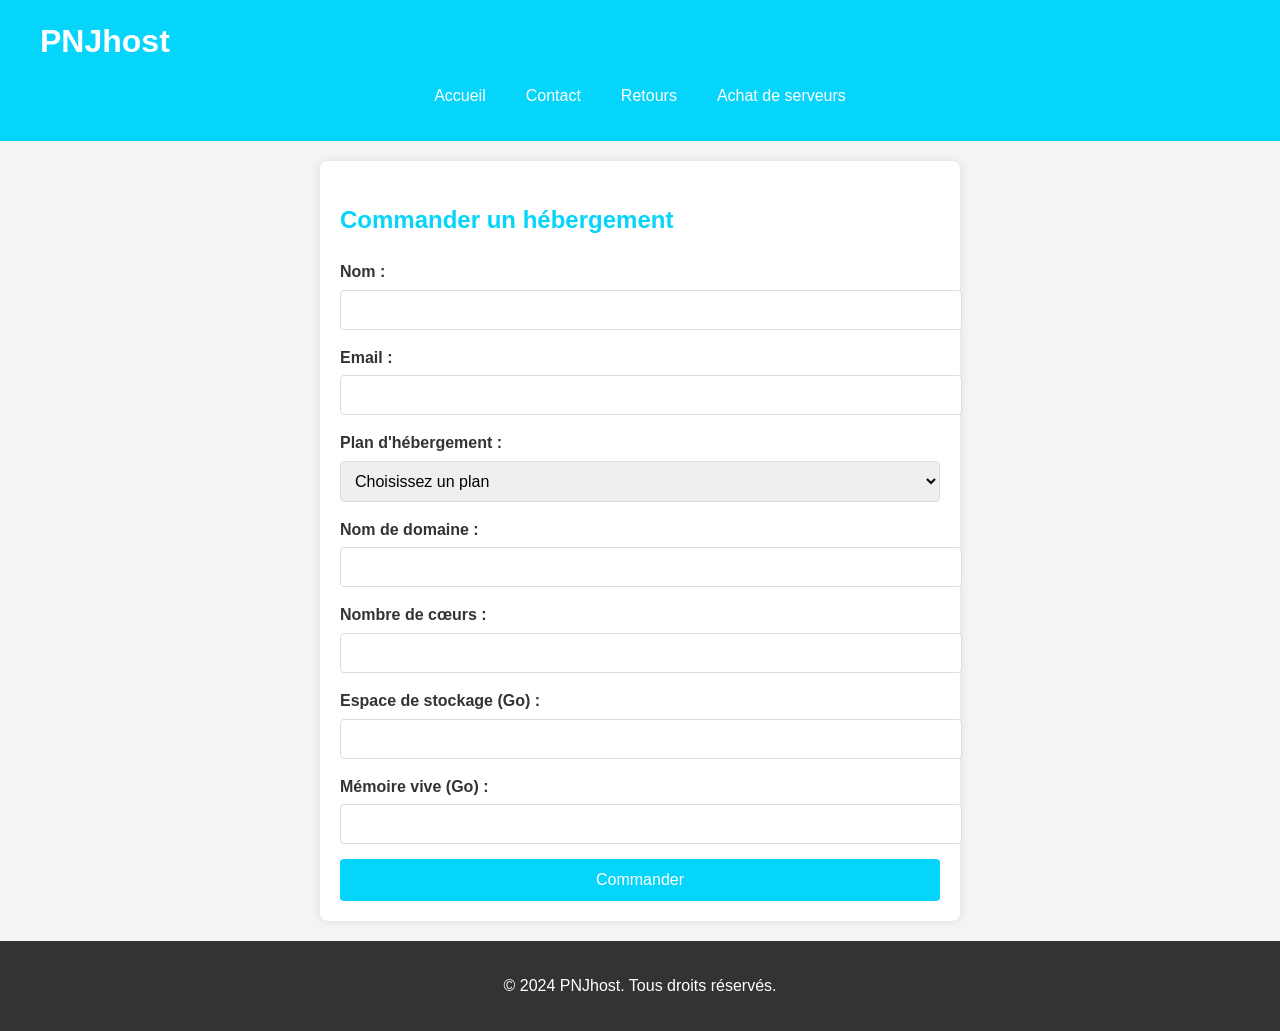
==== achatserveurs.html @ 233f9421 "Add files via upload" ====
<!DOCTYPE html>
<html lang="fr">
<head>
    <meta charset="UTF-8">
    <meta name="viewport" content="width=device-width, initial-scale=1.0">
    <meta name="description" content="Commandez votre hébergement personnalisé chez PNJhost">
    <title>PNJhost - Commander un hébergement</title>
    <style>
        :root {
            --primary-color: #05d5fa;
            --secondary-color: #0388a6;
            --background-color: #f4f4f4;
            --text-color: #333;
        }

        body {
            font-family: 'Arial', sans-serif;
            line-height: 1.6;
            margin: 0;
            padding: 0;
            background-color: var(--background-color);
            color: var(--text-color);
        }

        .container {
            max-width: 1200px;
            margin: 0 auto;
            padding: 0 20px;
        }

        header {
            background-color: var(--primary-color);
            color: #fff;
            padding: 1rem;
        }

        header h1 {
            margin: 0;
            font-size: 2rem;
        }

        nav ul {
            list-style-type: none;
            padding: 0;
            display: flex;
            justify-content: center;
            flex-wrap: wrap;
        }

        nav ul li {
            margin: 0 10px;
        }

        nav ul li a {
            color: #fff;
            text-decoration: none;
            padding: 5px 10px;
            border-radius: 5px;
            transition: background-color 0.3s ease;
        }

        nav ul li a:hover, nav ul li a:focus {
            background-color: var(--secondary-color);
        }

        main {
            padding: 20px;
            max-width: 600px;
            margin: 20px auto;
            background-color: #fff;
            box-shadow: 0 0 10px rgba(0,0,0,0.1);
            border-radius: 8px;
        }

        h2 {
            color: var(--primary-color);
        }

        form {
            display: grid;
            gap: 15px;
        }

        label {
            font-weight: bold;
            display: block;
            margin-bottom: 5px;
        }

        input, select {
            width: 100%;
            padding: 10px;
            border: 1px solid #ddd;
            border-radius: 4px;
            font-size: 16px;
        }

        button {
            background-color: var(--primary-color);
            color: white;
            padding: 12px 20px;
            border: none;
            border-radius: 4px;
            cursor: pointer;
            font-size: 16px;
            transition: background-color 0.3s ease;
        }

        button:hover, button:focus {
            background-color: var(--secondary-color);
        }

        footer {
            background-color: var(--text-color);
            color: #fff;
            text-align: center;
            padding: 1rem;
            margin-top: 20px;
        }

        @media (max-width: 768px) {
            header h1 {
                font-size: 1.5rem;
            }

            nav ul {
                flex-direction: column;
                align-items: center;
            }

            nav ul li {
                margin: 5px 0;
            }
        }
    </style>
</head>
<body>
    <header>
        <div class="container">
            <h1>PNJhost</h1>
            <nav>
                <ul>
                    <li><a href="index.html">Accueil</a></li>
                    <li><a href="contact.html">Contact</a></li>
                    <li><a href="retours.html">Retours</a></li>
                    <li><a href="achatserveurs.html">Achat de serveurs</a></li>
                </ul>
            </nav>
        </div>
    </header>

    <main>
        <h2>Commander un hébergement</h2>
        <form action="#" method="post">
            <div>
                <label for="nom">Nom :</label>
                <input type="text" id="nom" name="nom" required>
            </div>
            <div>
                <label for="email">Email :</label>
                <input type="email" id="email" name="email" required>
            </div>
            <div>
                <label for="plan">Plan d'hébergement :</label>
                <select id="plan" name="plan" required>
                    <option value="">Choisissez un plan</option>
                    <option value="gaming">Gaming</option>
                    <option value="stockage">Stockage</option>
                    <option value="enterprise">Enterprise</option>
                    <option value="perso">Personnel</option>
                    <option value="partage">Partage</option>
                </select>
            </div>
            <div>
                <label for="domaine">Nom de domaine :</label>
                <input type="text" id="domaine" name="domaine" required>
            </div>
            <div>
                <label for="nbcoeur">Nombre de cœurs :</label>
                <input type="number" id="nbcoeur" name="nbcoeur" min="1" required>
            </div>
            <div>
                <label for="stockage">Espace de stockage (Go) :</label>
                <input type="number" id="stockage" name="stockage" min="1" required>
            </div>
            <div>
                <label for="RAM">Mémoire vive (Go) :</label>
                <input type="number" id="RAM" name="RAM" min="1" required>
            </div>
            <button type="submit">Commander</button>
        </form>
    </main>

    <footer>
        <div class="container">
            <p>&copy; 2024 PNJhost. Tous droits réservés.</p>
        </div>
    </footer>
</body>
</html>
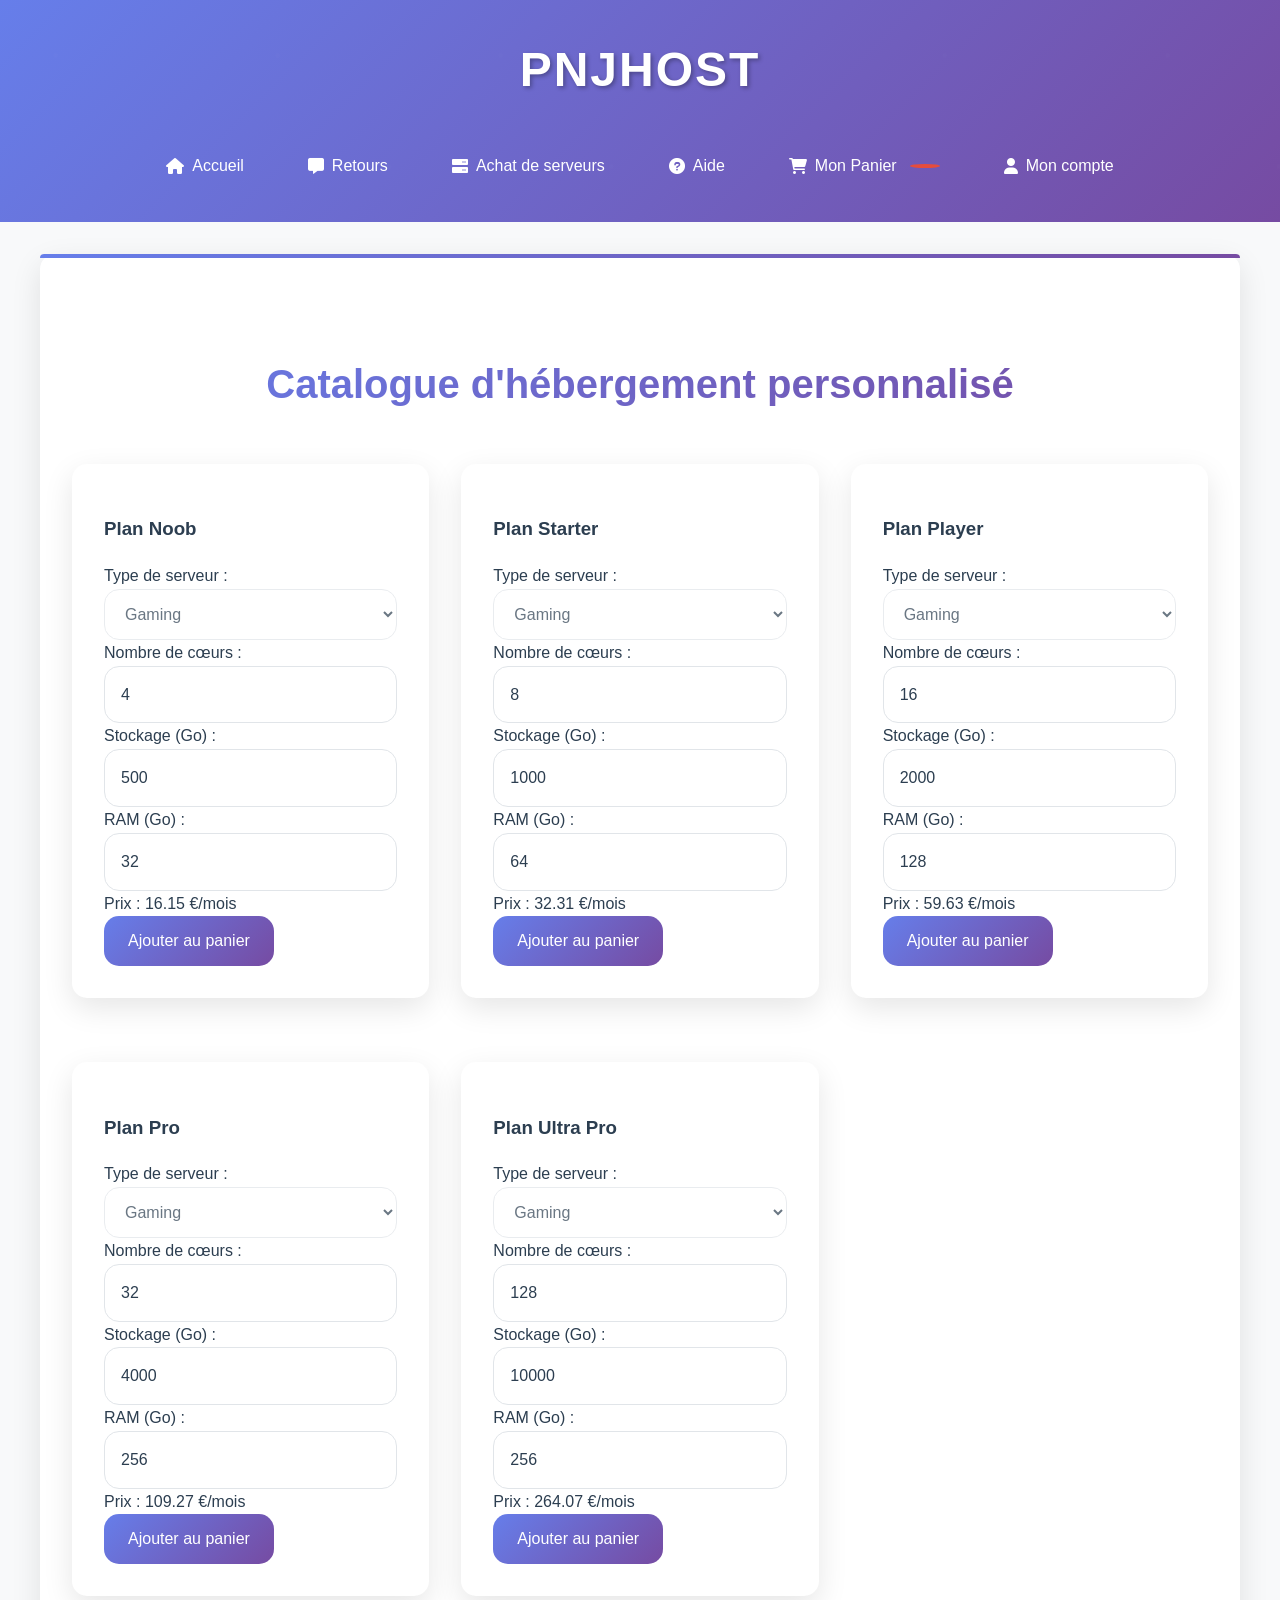
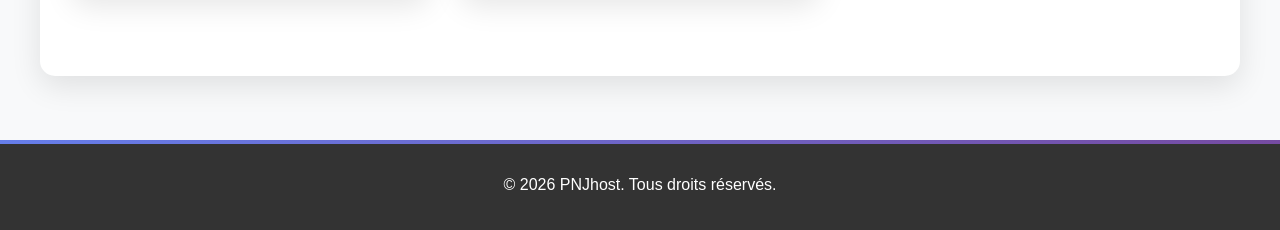
==== commit e5e9bbd4: "Add files via upload" ====
--- a/achatserveurs.html
+++ b/achatserveurs.html
@@ -1,200 +1,265 @@
 <!DOCTYPE html>
 <html lang="fr">
+
 <head>
     <meta charset="UTF-8">
     <meta name="viewport" content="width=device-width, initial-scale=1.0">
-    <meta name="description" content="Commandez votre hébergement personnalisé chez PNJhost">
-    <title>PNJhost - Commander un hébergement</title>
-    <style>
-        :root {
-            --primary-color: #05d5fa;
-            --secondary-color: #0388a6;
-            --background-color: #f4f4f4;
-            --text-color: #333;
+    <title>PNJhost - Catalogue d'hébergement</title>
+    <link rel="stylesheet" href="https://cdnjs.cloudflare.com/ajax/libs/font-awesome/6.0.0-beta3/css/all.min.css"
+        integrity="sha512-Fo3rlrZj/k7ujTnHg4CGR2D7kSs0v4LLanw2qksYuRlEzO+tcaEPQogQ0KaoGN26/zrn20ImR1DfuLWnOo7aBA=="
+        crossorigin="anonymous" referrerpolicy="no-referrer" />
+    <link rel="stylesheet" href="style.css">
+</head>
+
+<body>
+    <header>
+        <h1>PNJHOST</h1>
+        <nav>
+            <ul>
+                <li><a href="index.html"><i class="fas fa-home"></i> Accueil</a></li>
+                <li><a href="retours.html"><i class="fas fa-comment-alt"></i> Retours</a></li>
+                <li><a href="achatserveurs.html"><i class="fas fa-server"></i> Achat de serveurs</a></li>
+                <li><a href="aide.html"><i class="fas fa-question-circle"></i> Aide</a></li>
+                <li><a href="panier.html"><i class="fas fa-shopping-cart"></i> Mon Panier</a></li>
+                <li><a href="compte.html"><i class="fas fa-user"></i> Mon compte</a></li>
+            </ul>
+        </nav>
+    </header>
+
+    <main>
+        <h2>Catalogue d'hébergement personnalisé</h2>
+        <div class="server-grid">
+          <div class="server-card">
+            <h3>Plan Noob</h3>
+            <form id="plan-noob-form">
+              <div>
+                <label for="plan-noob-type">Type de serveur :</label>
+                <select id="plan-noob-type" name="plan" disabled>
+                  <option value="gaming">Gaming</option>
+                  <option value="stockage">Stockage</option>
+                  <option value="perso">Personnel</option>
+                </select>
+              </div>
+              <div>
+                <label for="coeurs-noob">Nombre de cœurs :</label>
+                <input type="number" id="coeurs-noob" min="1" max="4" value="4" required disabled>
+              </div>
+              <div>
+                <label for="stockage-noob">Stockage (Go) :</label>
+                <input type="number" id="stockage-noob" min="1" max="500" value="500" required disabled>
+              </div>
+              <div>
+                <label for="ram-noob">RAM (Go) :</label>
+                <input type="number" id="ram-noob" min="1" max="32" value="32" required disabled>
+              </div>
+              <div id="prix-noob" class="prixTotal">Prix : 9,99 €/mois</div>
+                    <button type="button" class="btn" onclick="addToCart('noob')">Ajouter au panier</button>
+            </form>
+          </div>
+            <div class="server-card">
+                <h3>Plan Starter</h3>
+                <form id="plan-starter-form">
+                    <div>
+                        <label for="plan-starter-type">Type de serveur :</label>
+                        <select id="plan-starter-type" name="plan" disabled>
+                            <option value="gaming">Gaming</option>
+                            <option value="stockage">Stockage</option>
+                            <option value="perso">Personnel</option>
+                        </select>
+                    </div>
+                    <div>
+                        <label for="coeurs-starter">Nombre de cœurs :</label>
+                        <input type="number" id="coeurs-starter" min="2" max="8" value="8" required disabled>
+                    </div>
+                    <div>
+                        <label for="stockage-starter">Stockage (Go) :</label>
+                        <input type="number" id="stockage-starter" min="1" max="1000" value="1000" required disabled>
+                    </div>
+                    <div>
+                        <label for="ram-starter">RAM (Go) :</label>
+                        <input type="number" id="ram-starter" min="1" max="64" value="64" required disabled>
+                    </div>
+                    <div id="prix-starter" class="prixTotal">Prix : 9,99 €/mois</div>
+                    <button type="button" class="btn" onclick="addToCart('starter')">Ajouter au panier</button>
+                </form>
+            </div>
+            <div class="server-card">
+                <h3>Plan Player</h3>
+                <form id="plan-player-form">
+                    <div>
+                        <label for="plan-player-type">Type de serveur :</label>
+                        <select id="plan-player-type" name="plan" disabled>
+                            <option value="gaming">Gaming</option>
+                            <option value="stockage">Stockage</option>
+                            <option value="perso">Personnel</option>
+                        </select>
+                    </div>
+                    <div>
+                        <label for="coeurs-player">Nombre de cœurs :</label>
+                        <input type="number" id="coeurs-player" min="1" max="16" value="16" required disabled>
+                    </div>
+                    <div>
+                        <label for="stockage-player">Stockage (Go) :</label>
+                        <input type="number" id="stockage-player" min="1" max="2000" value="2000" required disabled>
+                    </div>
+                    <div>
+                        <label for="ram-player">RAM (Go) :</label>
+                        <input type="number" id="ram-player" min="1" max="128" value="128" required disabled>
+                    </div>
+                    <div id="prix-player" class="prixTotal">Prix : 9,99 €/mois</div>
+                    <button type="button" class="btn" onclick="addToCart('player')">Ajouter au panier</button>
+                </form>
+            </div>
+            <div class="server-card">
+                <h3>Plan Pro</h3>
+                <form id="plan-pro-form">
+                    <div>
+                        <label for="plan-pro-type">Type de serveur :</label>
+                        <select id="plan-pro-type" name="plan" disabled>
+                            <option value="gaming">Gaming</option>
+                            <option value="stockage">Stockage</option>
+                            <option value="perso">Personnel</option>
+                        </select>
+                    </div>
+                    <div>
+                        <label for="coeurs-pro">Nombre de cœurs :</label>
+                        <input type="number" id="coeurs-pro" min="1" max="32" value="32" required disabled>
+                    </div>
+                    <div>
+                        <label for="stockage-pro">Stockage (Go) :</label>
+                        <input type="number" id="stockage-pro" min="1" max="4000" value="4000" required disabled>
+                    </div>
+                    <div>
+                        <label for="ram-pro">RAM (Go) :</label>
+                        <input type="number" id="ram-pro" min="1" max="256" value="256" required disabled>
+                    </div>
+                    <div id="prix-pro" class="prixTotal">Prix : 19,99 €/mois</div>
+                    <button type="button" class="btn" onclick="addToCart('pro')">Ajouter au panier</button>
+                </form>
+            </div>
+
+            <div class="server-card">
+                <h3>Plan Ultra Pro</h3>
+                <form id="plan-ultra-form">
+                    <div>
+                        <label for="plan-ultra-type">Type de serveur :</label>
+                        <select id="plan-ultra-type" name="plan" disabled>
+                            <option value="gaming">Gaming</option>
+                            <option value="stockage">Stockage</option>
+                            <option value="perso">Personnel</option>
+                        </select>
+                    </div>
+                    <div>
+                        <label for="coeurs-ultra">Nombre de cœurs :</label>
+                        <input type="number" id="coeurs-ultra" min="1" max="128" value="128" required disabled>
+                    </div>
+                    <div>
+                        <label for="stockage-ultra">Stockage (Go) :</label>
+                        <input type="number" id="stockage-ultra" min="1" max="10000" value="10000" required disabled>
+                    </div>
+                    <div>
+                        <label for="ram-ultra">RAM (Go) :</label>       
+                        <input type="number" id="ram-ultra" min="1" max="256" value="256" required disabled>
+                    </div>
+                    <div id="prix-ultra" class="prixTotal">Prix : 49,99 €/mois</div>
+                    <button type="button" class="btn" onclick="addToCart('ultra')">Ajouter au panier</button>
+                </form>
+            </div>
+        </div>
+    </main>
+
+    <footer>
+        <p>&copy; 2025 PNJhost. Tous droits réservés.</p>
+    </footer>
+
+    <script src="cart-utils.js"></script>
+    <script>
+        function calculerPrix(planId) {
+            const coeurs = document.getElementById(`coeurs-${planId}`);
+            const stockage = document.getElementById(`stockage-${planId}`);
+            const ram = document.getElementById(`ram-${planId}`);
+            const prixElement = document.getElementById(`prix-${planId}`);
+
+            let prixBase = 0;
+            let planName = '';
+            if (planId === 'starter') {
+                prixBase = 9.99;
+                planName = 'Plan Starter';
+            } else if (planId === 'pro') {
+                prixBase = 19.99;
+                planName = 'Plan Pro';
+            } else if (planId === 'ultra') {
+                prixBase = 49.99;
+                planName = 'Plan Ultra Pro';
+            } else if (planId === 'noob') {
+                prixBase = 4.99;
+                planName = 'Plan Noob';
+            } else if (planId === 'player') {
+                prixBase = 14.99;
+                planName = 'Plan Player';
+            }
+            
+
+            const prixParCoeur = 0.05;
+            const prixParGo = 0.02;
+            const prixParGoRAM = 0.03;
+
+            let prix = prixBase;
+            prix += parseInt(coeurs.value) * prixParCoeur;
+            prix += parseInt(stockage.value) * prixParGo;
+            prix += parseInt(ram.value) * prixParGoRAM;
+
+            prixElement.textContent = `Prix : ${prix.toFixed(2)} €/mois`;
+            return { prix: prix.toFixed(2), planName, specs: `${coeurs.value} cœurs, ${stockage.value} Go stockage, ${ram.value} Go RAM` };
         }
 
-        body {
-            font-family: 'Arial', sans-serif;
-            line-height: 1.6;
-            margin: 0;
-            padding: 0;
-            background-color: var(--background-color);
-            color: var(--text-color);
+        function addToCart(planId) {
+            const item = calculerPrix(planId);
+            let cart = getCart();
+
+            const existingItem = cart.find(cartItem => cartItem.planId === planId && cartItem.specs === item.specs);
+            if (existingItem) {
+                existingItem.quantity = (existingItem.quantity || 1) + 1;
+            } else {
+                cart.push({
+                    planId,
+                    planName: item.planName,
+                    specs: item.specs,
+                    price: item.prix,
+                    quantity: 1
+                });
+            }
+
+            saveCart(cart);
+            alert(`${item.planName} ajouté au panier !`);
+            updateCartCount();
         }
 
-        .container {
-            max-width: 1200px;
-            margin: 0 auto;
-            padding: 0 20px;
-        }
-
-        header {
-            background-color: var(--primary-color);
-            color: #fff;
-            padding: 1rem;
-        }
-
-        header h1 {
-            margin: 0;
-            font-size: 2rem;
-        }
-
-        nav ul {
-            list-style-type: none;
-            padding: 0;
-            display: flex;
-            justify-content: center;
-            flex-wrap: wrap;
-        }
-
-        nav ul li {
-            margin: 0 10px;
-        }
-
-        nav ul li a {
-            color: #fff;
-            text-decoration: none;
-            padding: 5px 10px;
-            border-radius: 5px;
-            transition: background-color 0.3s ease;
-        }
-
-        nav ul li a:hover, nav ul li a:focus {
-            background-color: var(--secondary-color);
-        }
-
-        main {
-            padding: 20px;
-            max-width: 600px;
-            margin: 20px auto;
-            background-color: #fff;
-            box-shadow: 0 0 10px rgba(0,0,0,0.1);
-            border-radius: 8px;
-        }
-
-        h2 {
-            color: var(--primary-color);
-        }
-
-        form {
-            display: grid;
-            gap: 15px;
-        }
-
-        label {
-            font-weight: bold;
-            display: block;
-            margin-bottom: 5px;
-        }
-
-        input, select {
-            width: 100%;
-            padding: 10px;
-            border: 1px solid #ddd;
-            border-radius: 4px;
-            font-size: 16px;
-        }
-
-        button {
-            background-color: var(--primary-color);
-            color: white;
-            padding: 12px 20px;
-            border: none;
-            border-radius: 4px;
-            cursor: pointer;
-            font-size: 16px;
-            transition: background-color 0.3s ease;
-        }
-
-        button:hover, button:focus {
-            background-color: var(--secondary-color);
-        }
-
-        footer {
-            background-color: var(--text-color);
-            color: #fff;
-            text-align: center;
-            padding: 1rem;
-            margin-top: 20px;
-        }
-
-        @media (max-width: 768px) {
-            header h1 {
-                font-size: 1.5rem;
-            }
-
-            nav ul {
-                flex-direction: column;
-                align-items: center;
-            }
-
-            nav ul li {
-                margin: 5px 0;
+        ['noob','starter', 'player', 'pro', 'ultra'].forEach(planId => {
+            const coeurs = document.getElementById(`coeurs-${planId}`);
+            const stockage = document.getElementById(`stockage-${planId}`);
+            const ram = document.getElementById(`ram-${planId}`);
+
+            coeurs.addEventListener('input', () => calculerPrix(planId));
+            stockage.addEventListener('input', () => calculerPrix(planId));
+            ram.addEventListener('input', () => calculerPrix(planId));
+            
+            calculerPrix(planId);
+        });
+    </script>
+
+    <script>
+        const footerDate = document.querySelector('footer p');
+        const currentDate = new Date();
+        footerDate.textContent = `© ${currentDate.getFullYear()} PNJhost. Tous droits réservés.`;
+
+        function updateCartCount() {
+            const totalItems = getCartCount();
+            const panierLink = document.querySelector('a[href="panier.html"]');
+            if (panierLink) {
+                panierLink.setAttribute('data-count', totalItems || '');
             }
         }
-    </style>
-</head>
-<body>
-    <header>
-        <div class="container">
-            <h1>PNJhost</h1>
-            <nav>
-                <ul>
-                    <li><a href="index.html">Accueil</a></li>
-                    <li><a href="contact.html">Contact</a></li>
-                    <li><a href="retours.html">Retours</a></li>
-                    <li><a href="achatserveurs.html">Achat de serveurs</a></li>
-                </ul>
-            </nav>
-        </div>
-    </header>
-
-    <main>
-        <h2>Commander un hébergement</h2>
-        <form action="#" method="post">
-            <div>
-                <label for="nom">Nom :</label>
-                <input type="text" id="nom" name="nom" required>
-            </div>
-            <div>
-                <label for="email">Email :</label>
-                <input type="email" id="email" name="email" required>
-            </div>
-            <div>
-                <label for="plan">Plan d'hébergement :</label>
-                <select id="plan" name="plan" required>
-                    <option value="">Choisissez un plan</option>
-                    <option value="gaming">Gaming</option>
-                    <option value="stockage">Stockage</option>
-                    <option value="enterprise">Enterprise</option>
-                    <option value="perso">Personnel</option>
-                    <option value="partage">Partage</option>
-                </select>
-            </div>
-            <div>
-                <label for="domaine">Nom de domaine :</label>
-                <input type="text" id="domaine" name="domaine" required>
-            </div>
-            <div>
-                <label for="nbcoeur">Nombre de cœurs :</label>
-                <input type="number" id="nbcoeur" name="nbcoeur" min="1" required>
-            </div>
-            <div>
-                <label for="stockage">Espace de stockage (Go) :</label>
-                <input type="number" id="stockage" name="stockage" min="1" required>
-            </div>
-            <div>
-                <label for="RAM">Mémoire vive (Go) :</label>
-                <input type="number" id="RAM" name="RAM" min="1" required>
-            </div>
-            <button type="submit">Commander</button>
-        </form>
-    </main>
-
-    <footer>
-        <div class="container">
-            <p>&copy; 2024 PNJhost. Tous droits réservés.</p>
-        </div>
-    </footer>
-</body>
-</html>+
+        updateCartCount();
+    </script>
--- a/style.css
+++ b/style.css
@@ -0,0 +1,795 @@
+/* Modern and Beautiful Styles for PNJhost */
+
+:root {
+  --primary-color: linear-gradient(135deg, #667eea 0%, #764ba2 100%);
+  --secondary-color: #333;
+  --accent-color: #ff6b6b;
+  --background-color: #f8f9fa;
+  --text-color: #2c3e50;
+  --card-bg: #ffffff;
+  --shadow: 0 10px 30px rgba(0, 0, 0, 0.1);
+  --border-radius: 15px;
+  --transition: all 0.3s cubic-bezier(0.4, 0, 0.2, 1);
+}
+
+* {
+  box-sizing: border-box;
+}
+
+body {
+  font-family: 'Inter', 'Segoe UI', Tahoma, Geneva, Verdana, sans-serif;
+  line-height: 1.6;
+  margin: 0;
+  padding: 0;
+  background: var(--background-color);
+  color: var(--text-color);
+  min-height: 100vh;
+  overflow-x: hidden;
+}
+
+button,
+input,
+select,
+textarea {
+  font: inherit;
+}
+
+input,
+select,
+textarea {
+  width: 100%;
+  padding: 0.95rem 1rem;
+  border: 1px solid #e1e5e9;
+  border-radius: var(--border-radius);
+  background: #fff;
+  color: var(--text-color);
+  transition: var(--transition);
+}
+
+input:focus,
+select:focus,
+textarea:focus {
+  outline: none;
+  border-color: #667eea;
+  box-shadow: 0 0 0 3px rgba(102, 126, 234, 0.12);
+}
+
+button {
+  border: none;
+  outline: none;
+}
+
+main {
+  padding: 4rem 2rem;
+  max-width: 1200px;
+  margin: 0 auto;
+  background: var(--card-bg);
+  margin-top: 2rem;
+  margin-bottom: 2rem;
+  border-radius: var(--border-radius);
+  box-shadow: var(--shadow);
+  position: relative;
+}
+
+.page-header {
+  max-width: 680px;
+  margin: 0 auto 2rem;
+  text-align: center;
+}
+
+.page-header h2 {
+  font-size: clamp(2rem, 3vw, 3rem);
+  margin-bottom: 1rem;
+}
+
+.page-header p {
+  color: #5f6d7a;
+  font-size: 1rem;
+}
+
+.card {
+  background: var(--card-bg);
+  border-radius: var(--border-radius);
+  padding: 2rem;
+  box-shadow: var(--shadow);
+}
+
+.form-card {
+  display: grid;
+  gap: 1.5rem;
+}
+
+@media (max-width: 900px) {
+  header {
+    padding: 1.5rem 1rem;
+  }
+
+  nav ul {
+    justify-content: center;
+    gap: 0.75rem;
+  }
+
+  .features,
+  .server-grid,
+  .support-methods {
+    grid-template-columns: 1fr;
+  }
+}
+
+@media (max-width: 650px) {
+  .cta-button,
+  .btn,
+  .checkout-btn {
+    width: 100%;
+  }
+
+  .page-header,
+  .account-card,
+  .card,
+  .form-card {
+    padding: 1.5rem;
+  }
+}
+
+header {
+  background: var(--primary-color);
+  color: #fff;
+  padding: 2rem 1rem;
+  text-align: center;
+  position: relative;
+  overflow: hidden;
+}
+
+header::before {
+  content: '';
+  position: absolute;
+  top: 0;
+  left: 0;
+  right: 0;
+  bottom: 0;
+  background: url('data:image/svg+xml,<svg xmlns="http://www.w3.org/2000/svg" viewBox="0 0 100 100"><defs><pattern id="grain" width="100" height="100" patternUnits="userSpaceOnUse"><circle cx="25" cy="25" r="1" fill="rgba(255,255,255,0.1)"/><circle cx="75" cy="75" r="1" fill="rgba(255,255,255,0.1)"/></pattern></defs><rect width="100" height="100" fill="url(%23grain)"/></svg>');
+  opacity: 0.1;
+}
+
+header h1 {
+  margin: 0;
+  font-size: 3rem;
+  font-weight: 700;
+  letter-spacing: 2px;
+  text-shadow: 2px 2px 4px rgba(0, 0, 0, 0.3);
+  position: relative;
+  z-index: 1;
+}
+
+nav ul {
+  list-style-type: none;
+  padding: 0;
+  margin: 2rem 0 0 0;
+  display: flex;
+  justify-content: center;
+  flex-wrap: wrap;
+  gap: 1rem;
+}
+
+nav ul li a {
+  color: #fff;
+  text-decoration: none;
+  padding: 12px 24px;
+  border-radius: var(--border-radius);
+  transition: var(--transition);
+  font-weight: 500;
+  display: inline-flex;
+  align-items: center;
+  gap: 8px;
+  position: relative;
+  overflow: hidden;
+}
+
+nav ul li a::before {
+  content: '';
+  position: absolute;
+  top: 0;
+  left: -100%;
+  width: 100%;
+  height: 100%;
+  background: linear-gradient(90deg, transparent, rgba(255,255,255,0.2), transparent);
+  transition: left 0.5s;
+}
+
+nav ul li a:hover::before {
+  left: 100%;
+}
+
+nav ul li a:hover {
+  background-color: rgba(255, 255, 255, 0.2);
+  transform: translateY(-3px);
+  box-shadow: 0 5px 15px rgba(0, 0, 0, 0.2);
+}
+
+main {
+  padding: 4rem 2rem;
+  max-width: 1200px;
+  margin: 0 auto;
+  background: var(--card-bg);
+  margin-top: 2rem;
+  margin-bottom: 2rem;
+  border-radius: var(--border-radius);
+  box-shadow: var(--shadow);
+  position: relative;
+}
+
+main::before {
+  content: '';
+  position: absolute;
+  top: 0;
+  left: 0;
+  right: 0;
+  height: 4px;
+  background: var(--primary-color);
+  border-radius: var(--border-radius) var(--border-radius) 0 0;
+}
+
+h2 {
+  color: var(--text-color);
+  font-size: 2.5rem;
+  margin-bottom: 1.5rem;
+  text-align: center;
+  font-weight: 700;
+  background: var(--primary-color);
+  -webkit-background-clip: text;
+  -webkit-text-fill-color: transparent;
+  background-clip: text;
+}
+
+.cta-button {
+  display: inline-block;
+  background: var(--primary-color);
+  color: #fff;
+  padding: 15px 30px;
+  text-decoration: none;
+  border-radius: var(--border-radius);
+  transition: var(--transition);
+  font-weight: 600;
+  font-size: 1.1rem;
+  margin: 2rem auto;
+  display: block;
+  text-align: center;
+  position: relative;
+  overflow: hidden;
+  box-shadow: 0 4px 15px rgba(102, 126, 234, 0.4);
+}
+
+.cta-button::before {
+  content: '';
+  position: absolute;
+  top: 50%;
+  left: 50%;
+  width: 0;
+  height: 0;
+  background: rgba(255, 255, 255, 0.2);
+  border-radius: 50%;
+  transform: translate(-50%, -50%);
+  transition: width 0.6s, height 0.6s;
+}
+
+.cta-button:hover::before {
+  width: 300px;
+  height: 300px;
+}
+
+.cta-button:hover {
+  transform: translateY(-2px);
+  box-shadow: 0 8px 25px rgba(102, 126, 234, 0.6);
+}
+
+.cta-button span {
+  position: relative;
+  z-index: 1;
+}
+
+.features {
+  display: grid;
+  grid-template-columns: repeat(auto-fit, minmax(300px, 1fr));
+  gap: 2rem;
+  margin-top: 4rem;
+}
+
+.feature {
+  text-align: center;
+  padding: 2rem;
+  background: var(--card-bg);
+  border-radius: var(--border-radius);
+  transition: var(--transition);
+  box-shadow: 0 5px 15px rgba(0, 0, 0, 0.08);
+  border: 1px solid rgba(0, 0, 0, 0.05);
+  position: relative;
+  overflow: hidden;
+}
+
+.feature::before {
+  content: '';
+  position: absolute;
+  top: 0;
+  left: 0;
+  right: 0;
+  height: 4px;
+  background: var(--primary-color);
+}
+
+.feature:hover {
+  transform: translateY(-10px);
+  box-shadow: 0 15px 35px rgba(0, 0, 0, 0.15);
+}
+
+.feature i {
+  font-size: 3rem;
+  color: #667eea;
+  margin-bottom: 1rem;
+  display: block;
+}
+
+.feature h3 {
+  color: var(--text-color);
+  margin-bottom: 1rem;
+  font-size: 1.5rem;
+  font-weight: 600;
+}
+
+.feature p {
+  color: #666;
+  line-height: 1.6;
+}
+
+footer {
+  background: var(--secondary-color);
+  color: #fff;
+  text-align: center;
+  padding: 2rem;
+  margin-top: 4rem;
+  position: relative;
+}
+
+footer::before {
+  content: '';
+  position: absolute;
+  top: 0;
+  left: 0;
+  right: 0;
+  height: 4px;
+  background: var(--primary-color);
+}
+
+footer p {
+  margin: 0;
+  font-size: 1rem;
+}
+
+/* Animations */
+@keyframes fadeInUp {
+  from {
+    opacity: 0;
+    transform: translateY(30px);
+  }
+  to {
+    opacity: 1;
+    transform: translateY(0);
+  }
+}
+
+.fade-in-up {
+  animation: fadeInUp 0.6s ease-out;
+}
+
+/* Responsive Design */
+@media (max-width: 768px) {
+  header h1 {
+    font-size: 2rem;
+  }
+
+  nav ul {
+    flex-direction: column;
+    align-items: center;
+  }
+
+  nav ul li a {
+    padding: 10px 20px;
+    font-size: 0.9rem;
+  }
+
+  main {
+    padding: 2rem 1rem;
+    margin: 1rem;
+  }
+
+  h2 {
+    font-size: 2rem;
+  }
+
+  .features {
+    grid-template-columns: 1fr;
+    gap: 1rem;
+  }
+
+  .feature {
+    padding: 1.5rem;
+  }
+}
+
+/* Additional styles for other pages */
+.server-card {
+  background: var(--card-bg);
+  border-radius: var(--border-radius);
+  padding: 2rem;
+  margin: 1rem 0;
+  box-shadow: var(--shadow);
+  transition: var(--transition);
+}
+
+.server-card:hover {
+  transform: translateY(-5px);
+  box-shadow: 0 10px 25px rgba(0, 0, 0, 0.15);
+}
+
+.form-group {
+  margin-bottom: 1.5rem;
+}
+
+.form-group label {
+  display: block;
+  margin-bottom: 0.5rem;
+  font-weight: 500;
+  color: var(--text-color);
+}
+
+.form-group input,
+.form-group select,
+.form-group textarea {
+  width: 100%;
+  padding: 12px;
+  border: 2px solid #e1e5e9;
+  border-radius: var(--border-radius);
+  font-size: 1rem;
+  transition: var(--transition);
+}
+
+.form-group input:focus,
+.form-group select:focus,
+.form-group textarea:focus {
+  outline: none;
+  border-color: #667eea;
+  box-shadow: 0 0 0 3px rgba(102, 126, 234, 0.1);
+}
+
+.btn {
+  background: var(--primary-color);
+  color: #fff;
+  padding: 12px 24px;
+  border: none;
+  border-radius: var(--border-radius);
+  cursor: pointer;
+  font-size: 1rem;
+  font-weight: 500;
+  transition: var(--transition);
+  display: inline-block;
+  text-decoration: none;
+}
+
+.btn:hover {
+  transform: translateY(-2px);
+  box-shadow: 0 5px 15px rgba(102, 126, 234, 0.4);
+}
+
+.table {
+  width: 100%;
+  border-collapse: collapse;
+  margin: 2rem 0;
+  background: var(--card-bg);
+  border-radius: var(--border-radius);
+  overflow: hidden;
+  box-shadow: var(--shadow);
+}
+
+.table th,
+.table td {
+  padding: 1rem;
+  text-align: left;
+  border-bottom: 1px solid #e1e5e9;
+}
+
+.table th {
+  background: var(--primary-color);
+  color: #fff;
+  font-weight: 600;
+}
+
+.server-grid {
+  display: grid;
+  grid-template-columns: repeat(auto-fit, minmax(300px, 1fr));
+  gap: 2rem;
+  margin-top: 2rem;
+}
+
+.support-methods {
+  display: grid;
+  grid-template-columns: repeat(auto-fit, minmax(250px, 1fr));
+  gap: 2rem;
+  margin-top: 2rem;
+}
+
+.comments-section {
+  margin-top: 3rem;
+}
+
+.comments-header {
+  margin-bottom: 1.25rem;
+}
+
+.comments-header h3 {
+  margin-bottom: 0.5rem;
+}
+
+.comment-form-card {
+  margin-bottom: 2rem;
+  padding: 1.5rem;
+  border-radius: var(--border-radius);
+  background: var(--card-bg);
+  box-shadow: var(--shadow);
+}
+
+.comment-form-card textarea {
+  min-height: 140px;
+}
+
+.comments-list {
+  display: grid;
+  gap: 1rem;
+}
+
+.comment-card {
+  padding: 1.5rem;
+  border-radius: var(--border-radius);
+  background: var(--card-bg);
+  box-shadow: 0 10px 25px rgba(0, 0, 0, 0.05);
+  border: 1px solid rgba(0, 0, 0, 0.05);
+}
+
+.comment-meta {
+  display: flex;
+  justify-content: space-between;
+  align-items: center;
+  margin-bottom: 1rem;
+  gap: 1rem;
+  flex-wrap: wrap;
+  color: #4b5563;
+}
+
+.comment-meta strong {
+  color: var(--text-color);
+}
+
+.hidden {
+  display: none !important;
+}
+
+.support-method,
+.support-methods a {
+  display: flex;
+  flex-direction: column;
+  gap: 1rem;
+  padding: 1.75rem;
+  border-radius: var(--border-radius);
+  background: var(--card-bg);
+  border: 1px solid rgba(0, 0, 0, 0.04);
+  text-decoration: none;
+  color: inherit;
+  box-shadow: 0 10px 25px rgba(0, 0, 0, 0.05);
+  transition: transform 0.3s ease, box-shadow 0.3s ease;
+}
+
+.support-method:hover,
+.support-methods a:hover {
+  transform: translateY(-5px);
+  box-shadow: 0 15px 35px rgba(0, 0, 0, 0.12);
+}
+
+.support-method i,
+.support-methods a i {
+  font-size: 2rem;
+  color: #667eea;
+}
+
+.support-method h3,
+.support-methods a h3 {
+  margin: 0;
+}
+
+.support-method p,
+.support-methods a p {
+  margin: 0;
+  color: #4b5563;
+}
+
+/* Cart styles */
+.cart-item {
+  display: flex;
+  justify-content: space-between;
+  align-items: center;
+  padding: 1rem;
+  border-bottom: 1px solid #e1e5e9;
+  background: var(--card-bg);
+  border-radius: var(--border-radius);
+  margin-bottom: 1rem;
+  box-shadow: 0 2px 5px rgba(0, 0, 0, 0.1);
+}
+
+.cart-item-details h3 {
+  margin: 0 0 0.5rem 0;
+  color: var(--text-color);
+}
+
+.cart-item-details p {
+  margin: 0.25rem 0;
+  color: #666;
+}
+
+.cart-item-price {
+  font-weight: bold;
+  color: var(--text-color);
+  font-size: 1.1rem;
+}
+
+.cart-item-controls {
+  display: flex;
+  flex-direction: column;
+  align-items: flex-end;
+  gap: 0.5rem;
+}
+
+.remove-btn {
+  background: #e74c3c;
+  color: #fff;
+  border: none;
+  padding: 0.5rem 1rem;
+  border-radius: var(--border-radius);
+  cursor: pointer;
+  font-size: 0.9rem;
+  transition: var(--transition);
+}
+
+.remove-btn:hover {
+  background: #c0392b;
+  transform: translateY(-2px);
+}
+
+.account-section {
+  max-width: 980px;
+  margin: 0 auto;
+  padding: 2rem 1rem;
+}
+
+.account-card {
+  background: var(--card-bg);
+  border-radius: var(--border-radius);
+  box-shadow: var(--shadow);
+  padding: 2rem;
+  margin-bottom: 2rem;
+}
+
+.account-panel {
+  display: grid;
+  gap: 1.5rem;
+}
+
+.account-form .form-group {
+  margin-bottom: 1.25rem;
+}
+
+.account-form input {
+  width: 100%;
+  padding: 12px;
+  border: 2px solid #e1e5e9;
+  border-radius: var(--border-radius);
+  font-size: 1rem;
+  transition: var(--transition);
+}
+
+.account-form input:focus {
+  outline: none;
+  border-color: #667eea;
+  box-shadow: 0 0 0 3px rgba(102, 126, 234, 0.1);
+}
+
+.account-notes {
+  padding: 1.5rem 1rem;
+  background: rgba(102, 126, 234, 0.08);
+  border-radius: var(--border-radius);
+}
+
+.account-notes h3 {
+  margin-top: 0;
+}
+
+.account-switch {
+  display: flex;
+  gap: 1rem;
+  margin-bottom: 1.5rem;
+  flex-wrap: wrap;
+}
+
+.toggle-btn {
+  flex: 1;
+  padding: 0.95rem 1.2rem;
+  border-radius: var(--border-radius);
+  border: 1px solid #e1e5e9;
+  background: #f4f6fb;
+  color: var(--text-color);
+  cursor: pointer;
+  font-weight: 600;
+  transition: var(--transition);
+}
+
+.toggle-btn.active {
+  background: var(--primary-color);
+  color: #fff;
+  border-color: transparent;
+}
+
+.toggle-btn:hover {
+  transform: translateY(-1px);
+}
+
+.account-notes ul {
+  list-style: disc inside;
+  color: #4b5563;
+}
+
+.info-box {
+  background: #f4f6fb;
+  border: 1px solid rgba(102, 126, 234, 0.2);
+  border-radius: var(--border-radius);
+  padding: 1.5rem;
+}
+
+.info-box h3 {
+  margin-top: 0;
+}
+
+.status-badge {
+  display: inline-block;
+  background: #e6f2ff;
+  color: #1d4ed8;
+  padding: 0.35rem 0.75rem;
+  border-radius: 999px;
+  font-weight: 600;
+}
+
+.account-actions {
+  display: flex;
+  justify-content: flex-end;
+  gap: 1rem;
+}
+
+.secondary-btn {
+  background: #4b5563;
+}
+
+.secondary-btn:hover {
+  background: #374151;
+}
+
+.hidden {
+  display: none !important;
+}
+
+nav ul li a[href*="panier"]::after {
+  content: attr(data-count);
+  background: #e74c3c;
+  color: white;
+  border-radius: 50%;
+  padding: 2px 6px;
+  font-size: 0.8rem;
+  margin-left: 5px;
+  display: inline-block;
+  min-width: 18px;
+  text-align: center;
+}
